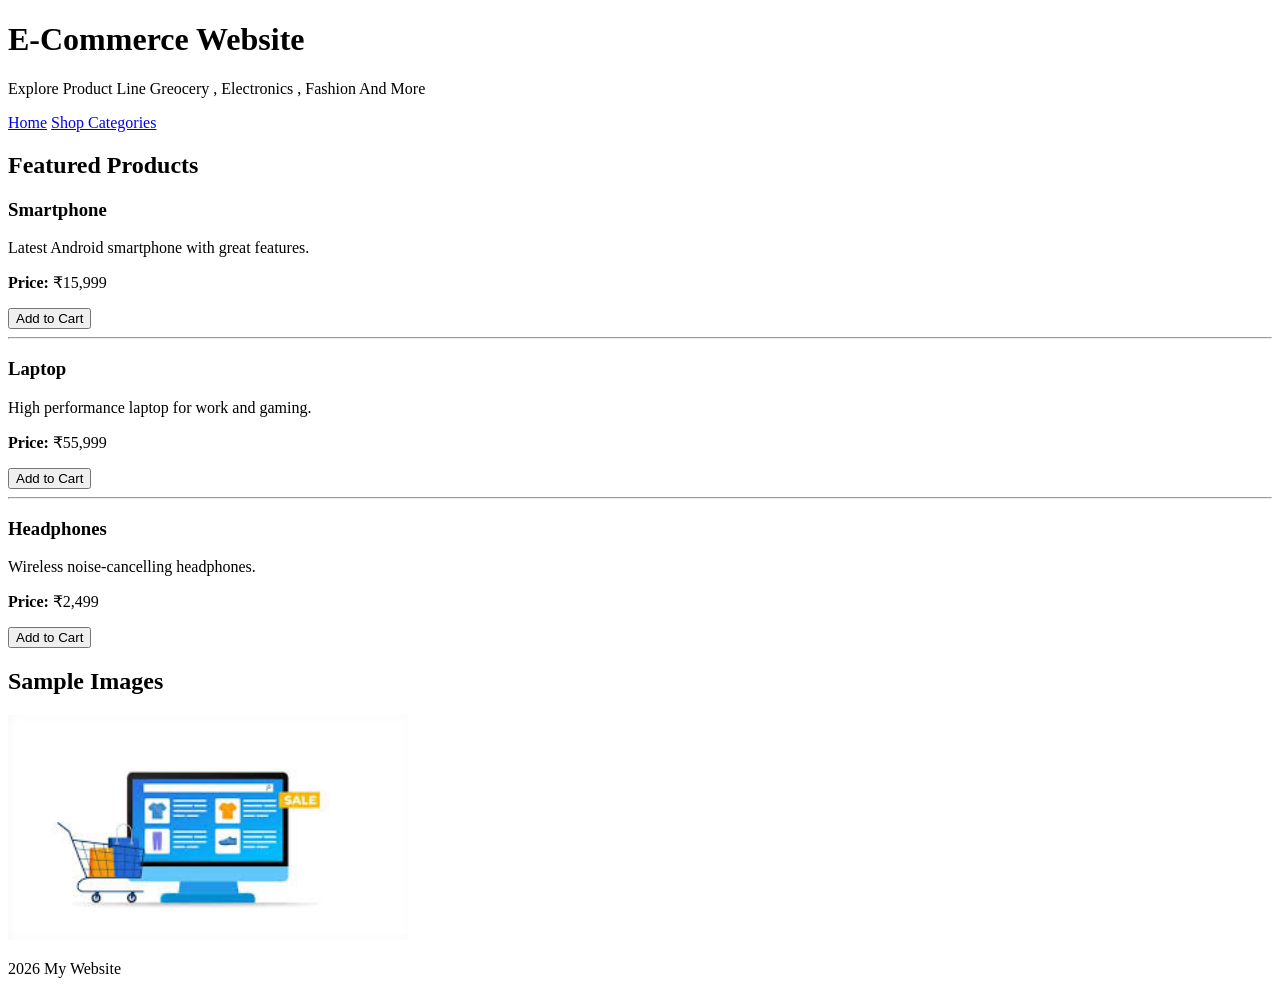
==== index.html @ 5b3cffd1 "Add files via upload" ====
<!DOCTYPE html>
<html lang="en">
<head>
    <meta charset="UTF-8">
    <meta name="viewport" content="width=device-width, initial-scale=1.0">
    <title><h1>Day- One...... E-Commerse Website</h1></title>
</head>
<body>

    <!--Header -->

    <header>
         <h1>E-Commerce Website</h1> <!-- h1, h2.... h6 Is a Define a Text Size  -->
         <p> Explore Product Line Greocery , Electronics , Fashion And More </p> <!-- <P> P is a Paragraph And <> this Is opening Tag </> This is Close Tag -->
    </header>


    <!-- Menu Bar / Navigation Bar -->

     <nav>
        <a href="#">Home</a>    <!-- <a Is a Anchor Tag and href is a Hyper text Refrende -->
        <a href="#">Shop </a>
        <a href="#">Categories</a>
     </nav>


     <!-- Main Content -->

      <main>
        <!-- Hero section as well as Home page / Main Page  -->

         <section> <!-- Section Is Used For Clean And Organized To seen Website or page -->

         </section>

         <!-- PRODUCTS SECTION -->
          <main>

            <h2>Featured Products</h2>
            
            <!-- Product 1 -->
             <section>
                <h3>Smartphone</h3>
                <p>Latest Android smartphone with great features.</p>
                <p><b>Price: </b> ₹15,999</p>
                <button>Add to Cart</button> 
             </section>
             <hr>
             
             <!-- Product 2 -->
              <section>
                <h3>Laptop</h3>
                <p>High performance laptop for work and gaming.</p>
                <p><b>Price: </b> ₹55,999</p>
                <button>Add to Cart</button>
            </section>
            <hr>
            
            <!-- Product 3 -->
             <section>
                <h3>Headphones</h3>
                <p>Wireless noise-cancelling headphones.</p>
                <p><b>Price: </b> ₹2,499</p>
                <button>Add to Cart</button>
            </section>
            
            <!-- Media Section -->

             <section>
                <h2>Sample Images</h2>
                <img src="images.jpg" alt="Description" width="400"> </img>
            </section>
        </main>
        
        <!-- Footer -->
         <footer>
            <p> 2026 My Website </p>
        </footer>
    </main>

</body>
</html>
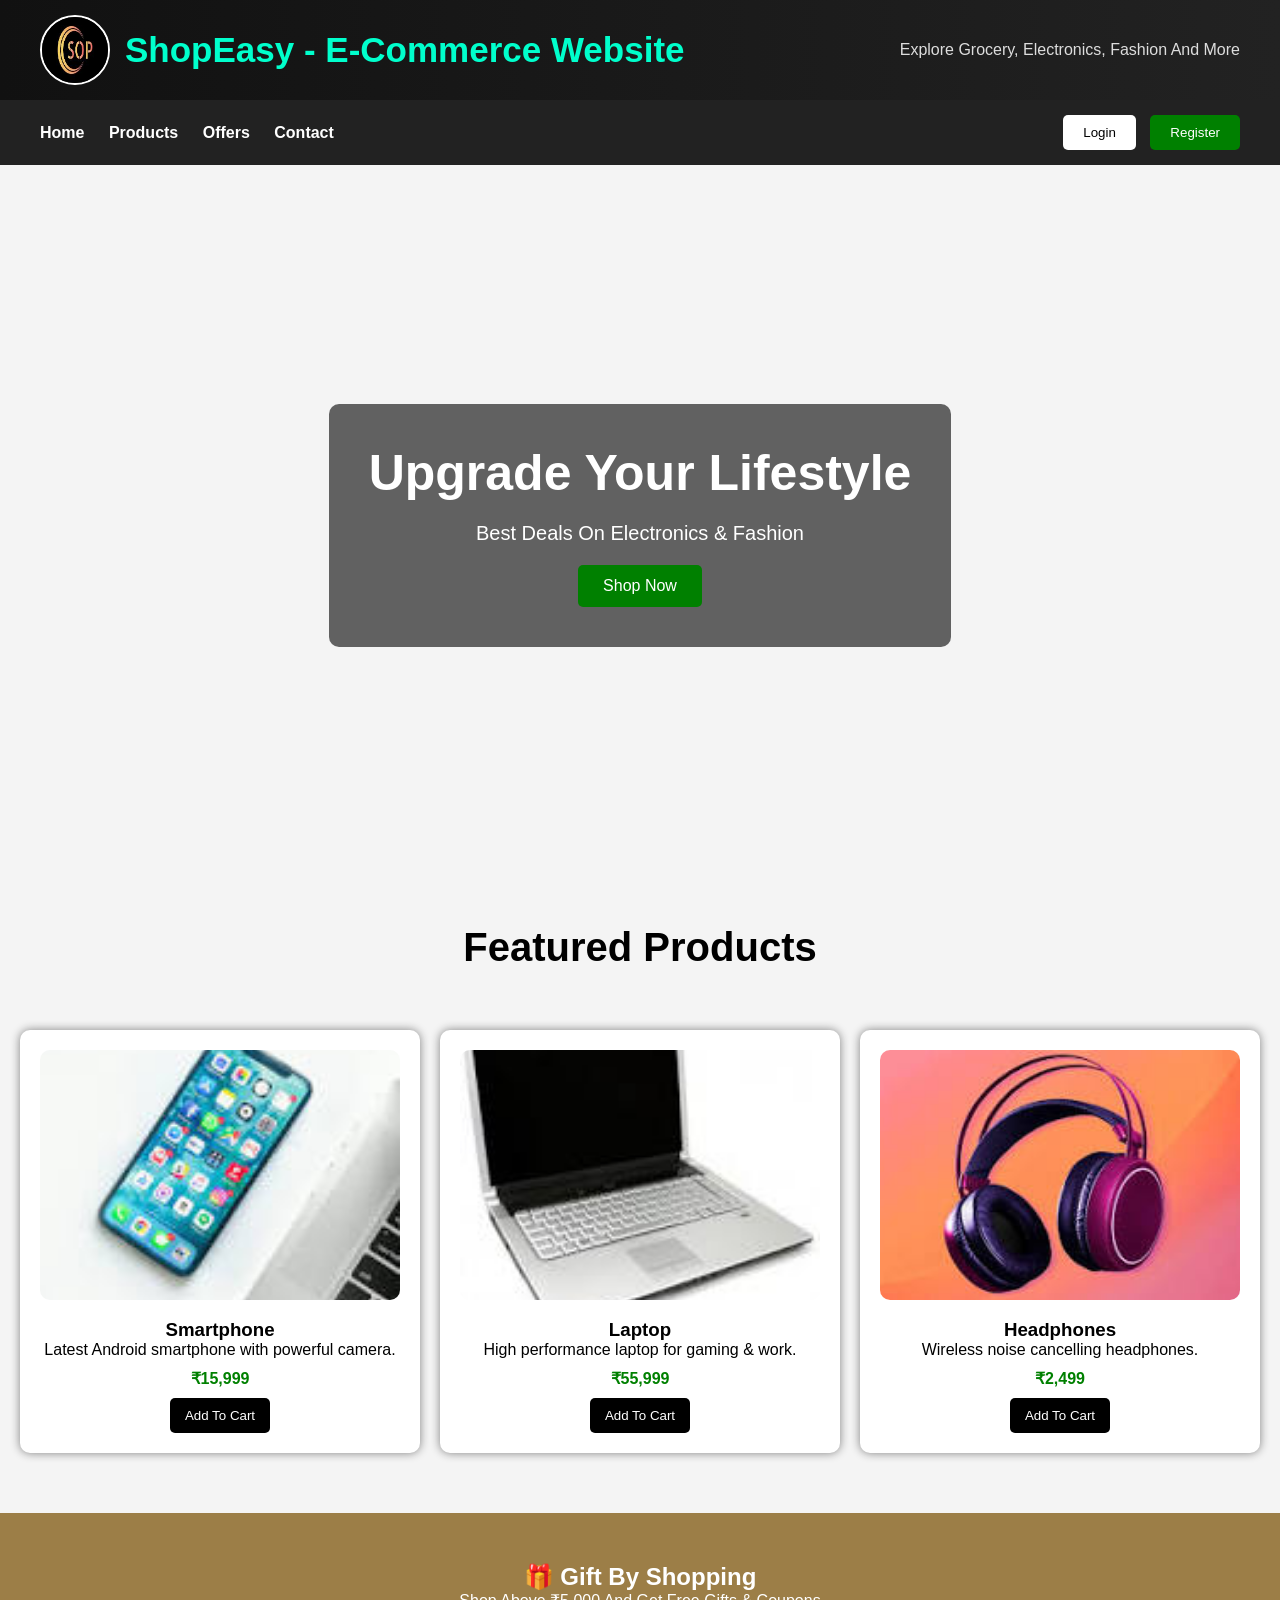
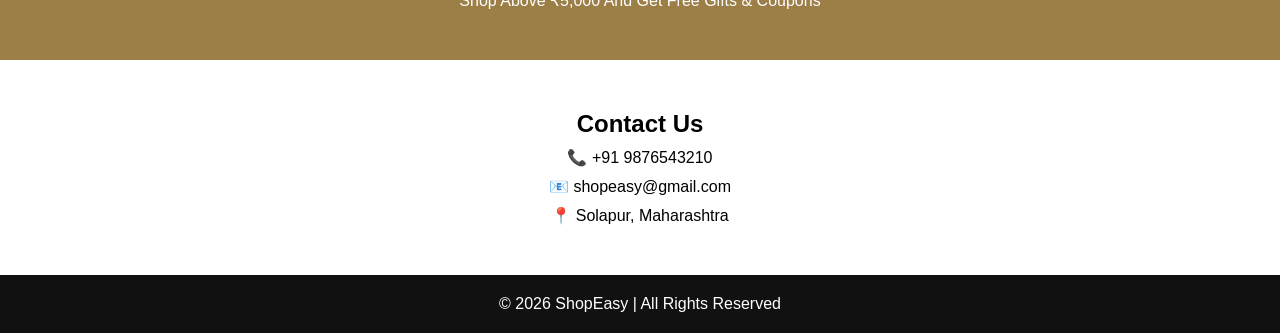
==== commit 39bf495e: "Add files via upload" ====
--- a/index.html
+++ b/index.html
@@ -1,82 +1,228 @@
 <!DOCTYPE html>
 <html lang="en">
+
 <head>
+
     <meta charset="UTF-8">
-    <meta name="viewport" content="width=device-width, initial-scale=1.0">
-    <title><h1>Day- One...... E-Commerse Website</h1></title>
+
+    <meta name="viewport"
+          content="width=device-width, initial-scale=1.0">
+
+    <title>ShopEasy - E-Commerce Website</title>
+
+    <link rel="stylesheet" href="style.css">
+
 </head>
+
 <body>
 
-    <!--Header -->
+
+    <!-- HEADER -->
 
     <header>
-         <h1>E-Commerce Website</h1> <!-- h1, h2.... h6 Is a Define a Text Size  -->
-         <p> Explore Product Line Greocery , Electronics , Fashion And More </p> <!-- <P> P is a Paragraph And <> this Is opening Tag </> This is Close Tag -->
+
+        <!-- LOGO SECTION -->
+
+        <div class="logo">
+
+            <img src="logo.jpg" alt="Logo">
+
+            <h1>ShopEasy  - E-Commerce Website</h1>
+
+        </div>
+
+
+        <!-- HEADER TEXT -->
+
+        <div class="header-text">
+
+            <p>
+                Explore Grocery, Electronics, Fashion And More
+            </p>
+
+        </div>
+
     </header>
 
 
-    <!-- Menu Bar / Navigation Bar -->
-
-     <nav>
-        <a href="#">Home</a>    <!-- <a Is a Anchor Tag and href is a Hyper text Refrende -->
-        <a href="#">Shop </a>
-        <a href="#">Categories</a>
-     </nav>
-
-
-     <!-- Main Content -->
-
-      <main>
-        <!-- Hero section as well as Home page / Main Page  -->
-
-         <section> <!-- Section Is Used For Clean And Organized To seen Website or page -->
-
-         </section>
-
-         <!-- PRODUCTS SECTION -->
-          <main>
-
-            <h2>Featured Products</h2>
-            
-            <!-- Product 1 -->
-             <section>
+
+    <!-- NAVBAR -->
+
+
+    <nav>
+        <div class="nav-links">
+            <a href="#home">Home</a>
+            <a href="#products">Products</a>
+            <a href="#offers">Offers</a>
+            <a href="#contact">Contact</a>
+        </div>
+
+
+        <!-- LOGIN & REGISTER BUTTON -->
+
+        <div class="auth-buttons">
+
+            <button class="login-btn">
+                Login
+            </button>
+
+            <button class="register-btn">
+                Register
+            </button>
+
+        </div>
+
+    </nav>
+
+
+
+    <!-- HERO SECTION -->
+
+    <section class="hero" id="home">
+
+        <div class="hero-content">
+
+            <h2>
+                Upgrade Your Lifestyle
+            </h2>
+
+            <p>
+                Best Deals On Electronics & Fashion
+            </p>
+
+            <button>
+                Shop Now
+            </button>
+
+        </div>
+
+    </section>
+
+
+
+    <!-- MAIN CONTENT -->
+
+    <main>
+
+        <h2 class="product-title">
+            Featured Products
+        </h2>
+
+
+        <!-- PRODUCTS -->
+
+        <section class="products" id="products">
+
+
+            <!-- PRODUCT 1 -->
+
+            <div class="card">
+
+                <img src="phone.jpg"
+                     alt="Smartphone">
+
                 <h3>Smartphone</h3>
-                <p>Latest Android smartphone with great features.</p>
-                <p><b>Price: </b> ₹15,999</p>
-                <button>Add to Cart</button> 
-             </section>
-             <hr>
-             
-             <!-- Product 2 -->
-              <section>
+
+                <p>
+                    Latest Android smartphone with powerful camera.
+                </p>
+
+                <h4>₹15,999</h4>
+
+                <button>Add To Cart</button>
+
+            </div>
+
+
+
+            <!-- PRODUCT 2 -->
+
+            <div class="card">
+
+                <img src="laptop.jpg"
+                     alt="Laptop">
+
                 <h3>Laptop</h3>
-                <p>High performance laptop for work and gaming.</p>
-                <p><b>Price: </b> ₹55,999</p>
-                <button>Add to Cart</button>
-            </section>
-            <hr>
-            
-            <!-- Product 3 -->
-             <section>
+
+                <p>
+                    High performance laptop for gaming & work.
+                </p>
+
+                <h4>₹55,999</h4>
+
+                <button>Add To Cart</button>
+
+            </div>
+
+
+
+            <!-- PRODUCT 3 -->
+
+            <div class="card">
+
+                <img src="headphones.jpg"
+                     alt="Headphones">
+
                 <h3>Headphones</h3>
-                <p>Wireless noise-cancelling headphones.</p>
-                <p><b>Price: </b> ₹2,499</p>
-                <button>Add to Cart</button>
-            </section>
-            
-            <!-- Media Section -->
-
-             <section>
-                <h2>Sample Images</h2>
-                <img src="images.jpg" alt="Description" width="400"> </img>
-            </section>
-        </main>
-        
-        <!-- Footer -->
-         <footer>
-            <p> 2026 My Website </p>
-        </footer>
+
+                <p>
+                    Wireless noise cancelling headphones.
+                </p>
+
+                <h4>₹2,499</h4>
+
+                <button>Add To Cart</button>
+
+            </div>
+
+        </section>
+
+
+
+        <!-- OFFER SECTION -->
+
+        <section class="offer-section" id="offers">
+
+            <h2>
+                🎁 Gift By Shopping
+            </h2>
+
+            <p>
+                Shop Above ₹5,000 And Get Free Gifts & Coupons
+            </p>
+
+        </section>
+
+
+
+        <!-- CONTACT SECTION -->
+
+        <section class="contact-section" id="contact">
+
+            <h2>Contact Us</h2>
+
+            <p>📞 +91 9876543210</p>
+
+            <p>📧 shopeasy@gmail.com</p>
+
+            <p>📍 Solapur, Maharashtra</p>
+
+        </section>
+
     </main>
 
+
+
+    <!-- FOOTER -->
+
+    <footer>
+
+        <p>
+            © 2026 ShopEasy | All Rights Reserved
+        </p>
+
+    </footer>
+
 </body>
+
 </html>
--- a/style.css
+++ b/style.css
@@ -0,0 +1,397 @@
+/* RESET */
+
+*{
+    margin: 0;
+    padding: 0;
+    box-sizing: border-box;
+}
+
+
+
+/* BODY */
+
+body{
+    font-family: Arial, sans-serif;
+    background-color: #f4f4f4;
+}
+
+
+
+/* HEADER */
+
+header{
+    background: linear-gradient(to right, #111, #222);
+
+    color: white;
+
+    display: flex;
+
+    justify-content: space-between;
+
+    align-items: center;
+
+    padding: 15px 40px;
+
+    box-shadow: 0px 4px 10px rgba(0,0,0,0.5);
+}
+
+
+
+/* LOGO */
+
+.logo{
+    display: flex;
+
+    align-items: center;
+
+    gap: 15px;
+}
+
+
+
+/* LOGO IMAGE */
+
+.logo img{
+    width: 70px;
+
+    height: 70px;
+
+    border-radius: 50%;
+
+    border: 2px solid white;
+}
+
+
+
+/* WEBSITE NAME */
+
+.logo h1{
+    font-size: 35px;
+
+    color: #00ffcc;
+}
+
+
+
+/* HEADER TEXT */
+
+.header-text p{
+    color: #ddd;
+}
+
+
+
+/* NAVBAR */
+
+nav{
+    background-color: #222;
+
+    display: flex;
+
+    justify-content: space-between;
+
+    align-items: center;
+
+    padding: 15px 40px;
+}
+
+
+
+/* NAV LINKS */
+
+.nav-links a{
+    color: white;
+
+    text-decoration: none;
+
+    margin-right: 20px;
+
+    font-weight: bold;
+
+    transition: 0.3s;
+}
+
+.nav-links a:hover{
+    color: yellow;
+}
+
+
+
+/* LOGIN BUTTON */
+
+.login-btn{
+    background-color: white;
+
+    color: black;
+
+    padding: 10px 20px;
+
+    border: none;
+
+    cursor: pointer;
+
+    border-radius: 5px;
+
+    margin-right: 10px;
+}
+
+
+
+/* REGISTER BUTTON */
+
+.register-btn{
+    background-color: green;
+
+    color: white;
+
+    padding: 10px 20px;
+
+    border: none;
+
+    cursor: pointer;
+
+    border-radius: 5px;
+}
+
+
+
+/* HERO SECTION */
+
+.hero{
+    height: 80vh;
+
+    background-image: url("banner.jpg");
+
+    background-size: cover;
+
+    background-position: center;
+
+    display: flex;
+
+    justify-content: center;
+
+    align-items: center;
+
+    text-align: center;
+
+    color: white;
+}
+
+
+
+/* HERO CONTENT */
+
+.hero-content{
+    background-color: rgba(0,0,0,0.6);
+
+    padding: 40px;
+
+    border-radius: 10px;
+}
+
+
+
+/* HERO TEXT */
+
+.hero-content h2{
+    font-size: 50px;
+
+    margin-bottom: 20px;
+}
+
+.hero-content p{
+    font-size: 20px;
+
+    margin-bottom: 20px;
+}
+
+
+
+/* HERO BUTTON */
+
+.hero-content button{
+    background-color: green;
+
+    color: white;
+
+    padding: 12px 25px;
+
+    border: none;
+
+    cursor: pointer;
+
+    border-radius: 5px;
+
+    font-size: 16px;
+}
+
+
+
+/* PRODUCT TITLE */
+
+.product-title{
+    text-align: center;
+
+    margin: 40px 0;
+
+    font-size: 40px;
+}
+
+
+
+/* PRODUCTS */
+
+.products{
+    display: grid;
+
+    grid-template-columns: repeat(3,1fr);
+
+    gap: 20px;
+
+    padding: 20px;
+}
+
+
+
+/* PRODUCT CARD */
+
+.card{
+    background-color: white;
+
+    padding: 20px;
+
+    border-radius: 10px;
+
+    text-align: center;
+
+    box-shadow: 0px 0px 10px gray;
+
+    transition: 0.3s;
+}
+
+.card:hover{
+    transform: translateY(-10px);
+}
+
+
+
+/* PRODUCT IMAGE */
+
+.card img{
+    width: 100%;
+
+    height: 250px;
+
+    object-fit: cover;
+
+    border-radius: 10px;
+
+    margin-bottom: 15px;
+}
+
+
+
+/* PRODUCT PRICE */
+
+.card h4{
+    color: green;
+
+    margin: 10px 0;
+}
+
+
+
+/* PRODUCT BUTTON */
+
+.card button{
+    background-color: black;
+
+    color: white;
+
+    padding: 10px 15px;
+
+    border: none;
+
+    cursor: pointer;
+
+    border-radius: 5px;
+}
+
+
+
+/* OFFER SECTION */
+
+.offer-section{
+    background-color: rgb(156, 126, 71);
+
+    text-align: center;
+
+    padding: 50px;
+
+    margin-top: 40px;
+
+    color: white;
+}
+
+
+
+/* CONTACT SECTION */
+
+.contact-section{
+    background-color: white;
+
+    text-align: center;
+
+    padding: 50px;
+}
+
+.contact-section p{
+    margin-top: 10px;
+}
+
+
+
+/* FOOTER */
+
+footer{
+    background-color: #111;
+
+    color: white;
+
+    text-align: center;
+
+    padding: 20px;
+}
+
+
+
+/* RESPONSIVE DESIGN */
+
+@media(max-width:768px){
+
+    header{
+        flex-direction: column;
+    }
+
+    nav{
+        flex-direction: column;
+    }
+
+    .nav-links{
+        margin-bottom: 15px;
+    }
+
+    .nav-links a{
+        display: block;
+
+        margin: 10px 0;
+    }
+
+    .products{
+        grid-template-columns: 1fr;
+    }
+
+    .hero-content h2{
+        font-size: 35px;
+    }
+}
